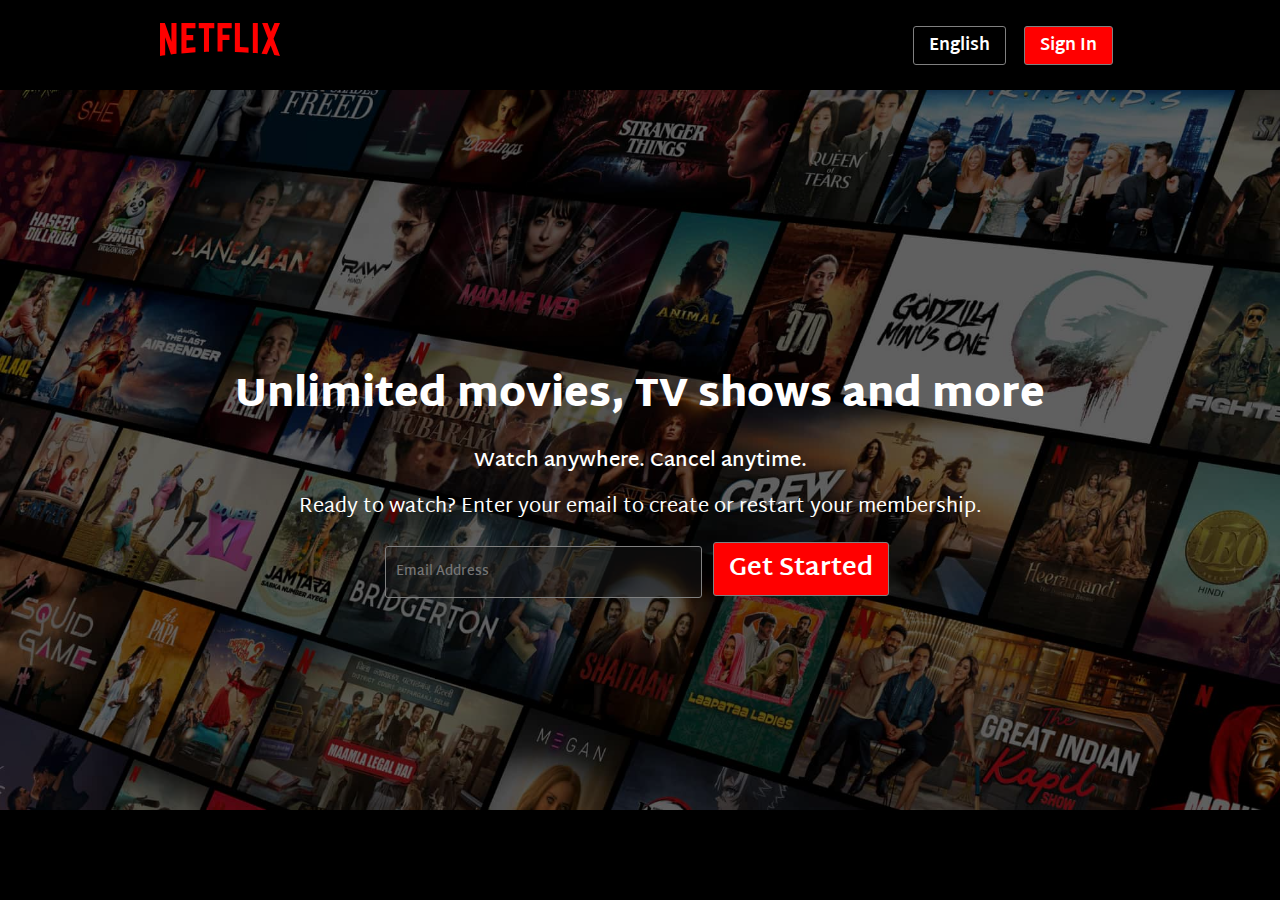
==== netflix clone/index.html @ f9b677be "uploading netflix clone file" ====
<!DOCTYPE html>
<html lang="en">

<head>
    <meta charset="UTF-8">
    <meta name="viewport" content="width=device-width, initial-scale=1.0">
    <title>Netflix india - Watch TV show online, Watch Movies Online</title>
    <link rel="stylesheet" href="style.css">
</head>

<body>
    <main class="main">
        <div class="box">

        </div>
        <nav>
            <span><img src="img/logo.svg" alt=""></span>
            <span>
                <button class="btn ">English</button>
                <button class="btn rbtn">Sign In </button>
            </span>
        </nav>
        <div class="headings">
            <span>
                Unlimited movies, TV shows and more
            </span>
            <span>
                Watch anywhere. Cancel anytime.
            </span>
            <span>
                Ready to watch? Enter your email to create or restart your membership.
            </span>
            <div class="input">
                <input type="email" placeholder="Email Address" name="" id="">
                <button class="btn rbtn getstarted">Get Started </button>
            </div>
        </div>
    </main>
</body>

</html>
---- netflix clone/style.css ----
@import url('https://fonts.googleapis.com/css2?family=Martel+Sans:wght@200;300;400;600;700;800;900&display=swap');




* {
    font-family: "Martel Sans", sans-serif;


}

body {
    background-color: black;
    padding: 0;
    margin: 0;
    color: white;
}

.main {
    background-image: url(img/bg.jpg);
    background-position: center center;
    background-size: max(1200px, 100vw);
    background-repeat: no-repeat;
    height: 100vh;
    width: 100vw;
    position: relative;
    top: 0;
    display: flex;
    justify-content: center;

}

.box {
    background-color: black;
    opacity: 0.5;
    position: absolute;
    top: 0;
    height: 100vh;
    width: 100%;
    z-index: 0;
}

span img {
    width: 120px;

}

nav {
    /* background-color: green; */
    width: 75vw;
    height: 50px;
    margin: auto;
    padding: 20px;
    gap: 20px;
    display: flex;
    align-items: center;
    justify-content: space-between;
    z-index: 10;
    position: absolute;
    top: 0px;
}

.btn {
    background: transparent;
    padding: 3px 15px;
    color: white;
    border: 0.5px solid gray;
    border-radius: 3px;
    margin: 7px;
    font-size: 17px;
    font-weight: bold;
    display: inline;
    justify-content: space-evenly;
    cursor: pointer;
}

.rbtn {
    background-color: red;
}

.headings {
    display: flex;
    align-items: center;
    justify-content: center;
    flex-direction: column;
    z-index: 10;
    position: absolute;
    top: 40vh;
    gap: 10px;
}

.headings> :nth-child(1) {
    font-size: 40px;
    font-weight: 900;
}

.headings> :nth-child(2) {
    font-size: 20px;
    font-weight: 600;
}

.headings> :nth-child(3) {
    font-size: 20px;
    font-weight: 400;
}

.input input {
    padding: 13px 120px 13px 10px;
    background-color: rgba(23, 23, 23, 0.5);
    /* font-size: 20px; */
    font-weight: 600;
    border: 1px solid gray;
    font-family: "martel sans";
    border-radius: 3px;
    color: gray;
}
.input button{
    font-size: 25px;
    text-align: center;
    align-items: center;
}
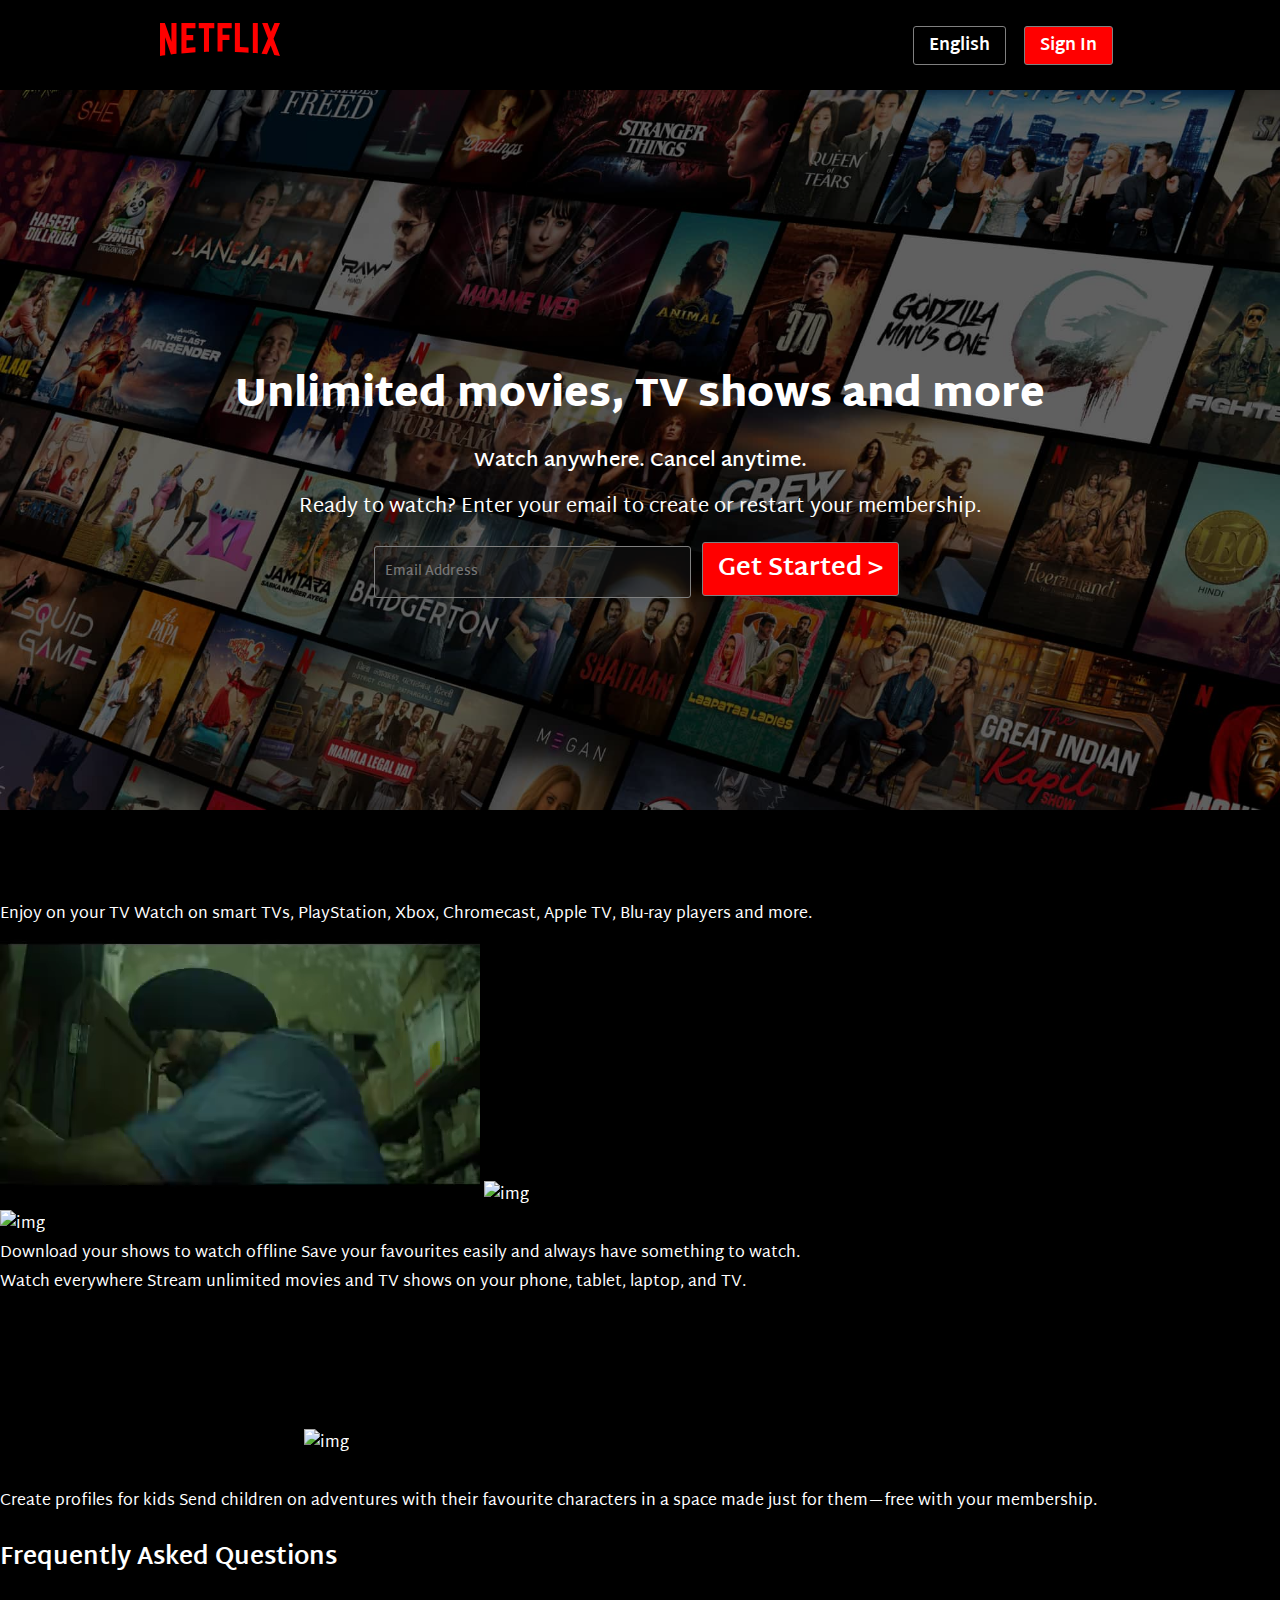
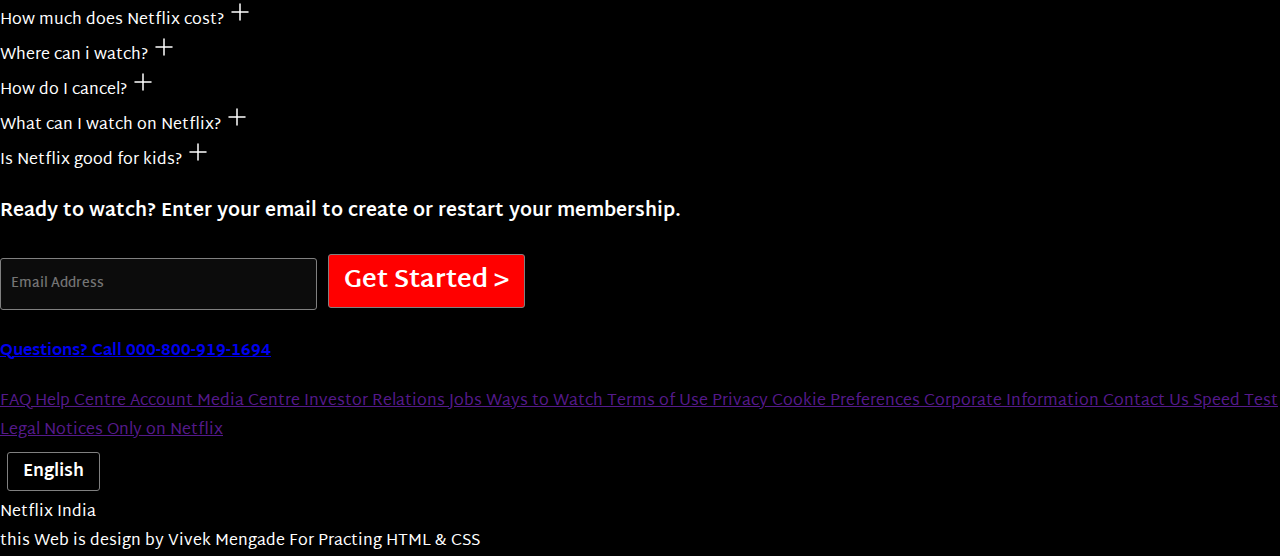
==== commit 63c1ea7d: "complete front-end clone done" ====
--- a/netflix clone/index.html
+++ b/netflix clone/index.html
@@ -32,10 +32,207 @@
             </span>
             <div class="input">
                 <input type="email" placeholder="Email Address" name="" id="">
-                <button class="btn rbtn getstarted">Get Started </button>
+                <button class="btn rbtn getstarted">Get Started &gt;</button>
             </div>
         </div>
     </main>
+
+
+    <div class="sepration"></div>
+
+
+    <div class="first">
+        <div class="fh1">
+            <span> Enjoy on your TV</span>
+            <span> Watch on smart TVs, PlayStation, Xbox, Chromecast, Apple TV, Blu-ray players and more.</span>
+        </div>
+        <div class="secimg1">
+            <video src="vid/video1.m4v" muted autoplay loop></video>
+            <img src="https://assets.nflxext.com/ffe/siteui/acquisition/ourStory/fuji/desktop/tv.png" alt="img">
+        </div>
+    </div>
+
+
+    <div class="sepration"></div>
+
+
+    <div class=" first second">
+        <div class="secimg1">
+            <img src="https://assets.nflxext.com/ffe/siteui/acquisition/ourStory/fuji/desktop/mobile-0819.jpg"
+                alt="img">
+        </div>
+        <div class="fh1">
+            <span> Download your shows to watch offline</span>
+            <span> Save your favourites easily and always have something to watch.</span>
+        </div>
+    </div>
+
+
+    <div class="sepration"></div>
+
+
+    <div class="first">
+        <div class="fh1">
+            <span>Watch everywhere</span>
+            <span>Stream unlimited movies and TV shows on your phone, tablet, laptop, and TV.</span>
+        </div>
+        <div class="secimg1 secimg3">
+            <video src="https://assets.nflxext.com/ffe/siteui/acquisition/ourStory/fuji/desktop/video-devices-in.m4v"
+                muted autoplay loop></video>
+            <img src="https://assets.nflxext.com/ffe/siteui/acquisition/ourStory/fuji/desktop/device-pile-in.png"
+                alt="img">
+        </div>
+    </div>
+
+
+    <div class="sepration"></div>
+
+
+    <div class="first">
+        <div class="secimg1">
+
+            <img src="https://occ-0-2087-2186.1.nflxso.net/dnm/api/v6/19OhWN2dO19C9txTON9tvTFtefw/AAAABVr8nYuAg0xDpXDv0VI9HUoH7r2aGp4TKRCsKNQrMwxzTtr-NlwOHeS8bCI2oeZddmu3nMYr3j9MjYhHyjBASb1FaOGYZNYvPBCL.png?r=54d"
+                alt="">
+
+        </div>
+        <div class="fh1">
+            <span>Create profiles for kids</span>
+            <span>Send children on adventures with their favourite characters in a space made just for them—free with
+                your membership.</span>
+        </div>
+    </div>
+
+
+    <div class="sepration"></div>
+
+
+    <section class="faq">
+        <h2>Frequently Asked Questions</h2>
+        <div class="qs">
+            <div class="q1">
+                <span>How much does Netflix cost?</span>
+                <svg xmlns="http://www.w3.org/2000/svg" viewBox="0 0 24 24" width="24" height="24" color="#ffffff"
+                    fill="white">
+                    <path d="M12 4V20M20 12H4" stroke="currentColor" stroke-width="1.5" stroke-linecap="round"
+                        stroke-linejoin="round" />
+                </svg>
+            </div>
+            <div class="q1">
+                <span>Where can i watch?</span>
+                <svg xmlns="http://www.w3.org/2000/svg" viewBox="0 0 24 24" width="24" height="24" color="#ffffff"
+                    fill="white">
+                    <path d="M12 4V20M20 12H4" stroke="currentColor" stroke-width="1.5" stroke-linecap="round"
+                        stroke-linejoin="round" />
+                </svg>
+            </div>
+            <div class="q1">
+                <span>How do I cancel?</span>
+                <svg xmlns="http://www.w3.org/2000/svg" viewBox="0 0 24 24" width="24" height="24" color="#ffffff"
+                    fill="white">
+                    <path d="M12 4V20M20 12H4" stroke="currentColor" stroke-width="1.5" stroke-linecap="round"
+                        stroke-linejoin="round" />
+                </svg>
+            </div>
+            <div class="q1">
+                <span>What can I watch on Netflix?</span>
+                <svg xmlns="http://www.w3.org/2000/svg" viewBox="0 0 24 24" width="24" height="24" color="#ffffff"
+                    fill="white">
+                    <path d="M12 4V20M20 12H4" stroke="currentColor" stroke-width="1.5" stroke-linecap="round"
+                        stroke-linejoin="round" />
+                </svg>
+            </div>
+            <div class="q1">
+                <span>Is Netflix good for kids?</span>
+                <svg xmlns="http://www.w3.org/2000/svg" viewBox="0 0 24 24" width="24" height="24" color="#ffffff"
+                    fill="white">
+                    <path d="M12 4V20M20 12H4" stroke="currentColor" stroke-width="1.5" stroke-linecap="round"
+                        stroke-linejoin="round" />
+                </svg>
+            </div>
+            <div class="input input2">
+                <h3>Ready to watch? Enter your email to create or restart your membership.</h3>
+                <input type="email" placeholder="Email Address" name="" id="">
+                <button class="btn rbtn getstarted">Get Started &gt;</button>
+            </div>
+        </div>
+    </section>
+
+
+    <div class="sepration"></div>
+
+
+    <footer>
+        <div class="Questiont">
+            <h4><a href="000-800-919-1694">Questions? Call 000-800-919-1694</a></h4>
+        </div>
+        <div class="links">
+            <a href="">
+                FAQ
+            </a>
+            <a href="">
+                Help Centre
+            </a>
+            <a href="">
+                Account
+
+            </a>
+            <a href="">
+
+                Media Centre
+            </a>
+            <a href="">
+
+                Investor Relations
+            </a>
+            <a href="">
+
+                Jobs
+            </a>
+            <a href="">
+
+                Ways to Watch
+            </a>
+            <a href="">
+
+                Terms of Use
+            </a>
+            <a href="">
+
+                Privacy
+            </a>
+            <a href="">
+
+                Cookie Preferences
+            </a>
+            <a href="">
+
+                Corporate Information
+            </a>
+            <a href="">
+
+                Contact Us
+            </a>
+            <a href="">
+
+                Speed Test
+            </a>
+            <a href="">
+
+                Legal Notices
+            </a>
+            <a href="">
+
+                Only on Netflix
+            </a>
+        </div>
+        <div class="foot">
+            <button class="btn ">English</button>
+            <div>
+                Netflix India
+            </div>
+        </div>
+        <span>this Web is design by Vivek Mengade For Practing HTML & CSS </span>
+    </footer>
 </body>
 
-</html>+</html>
